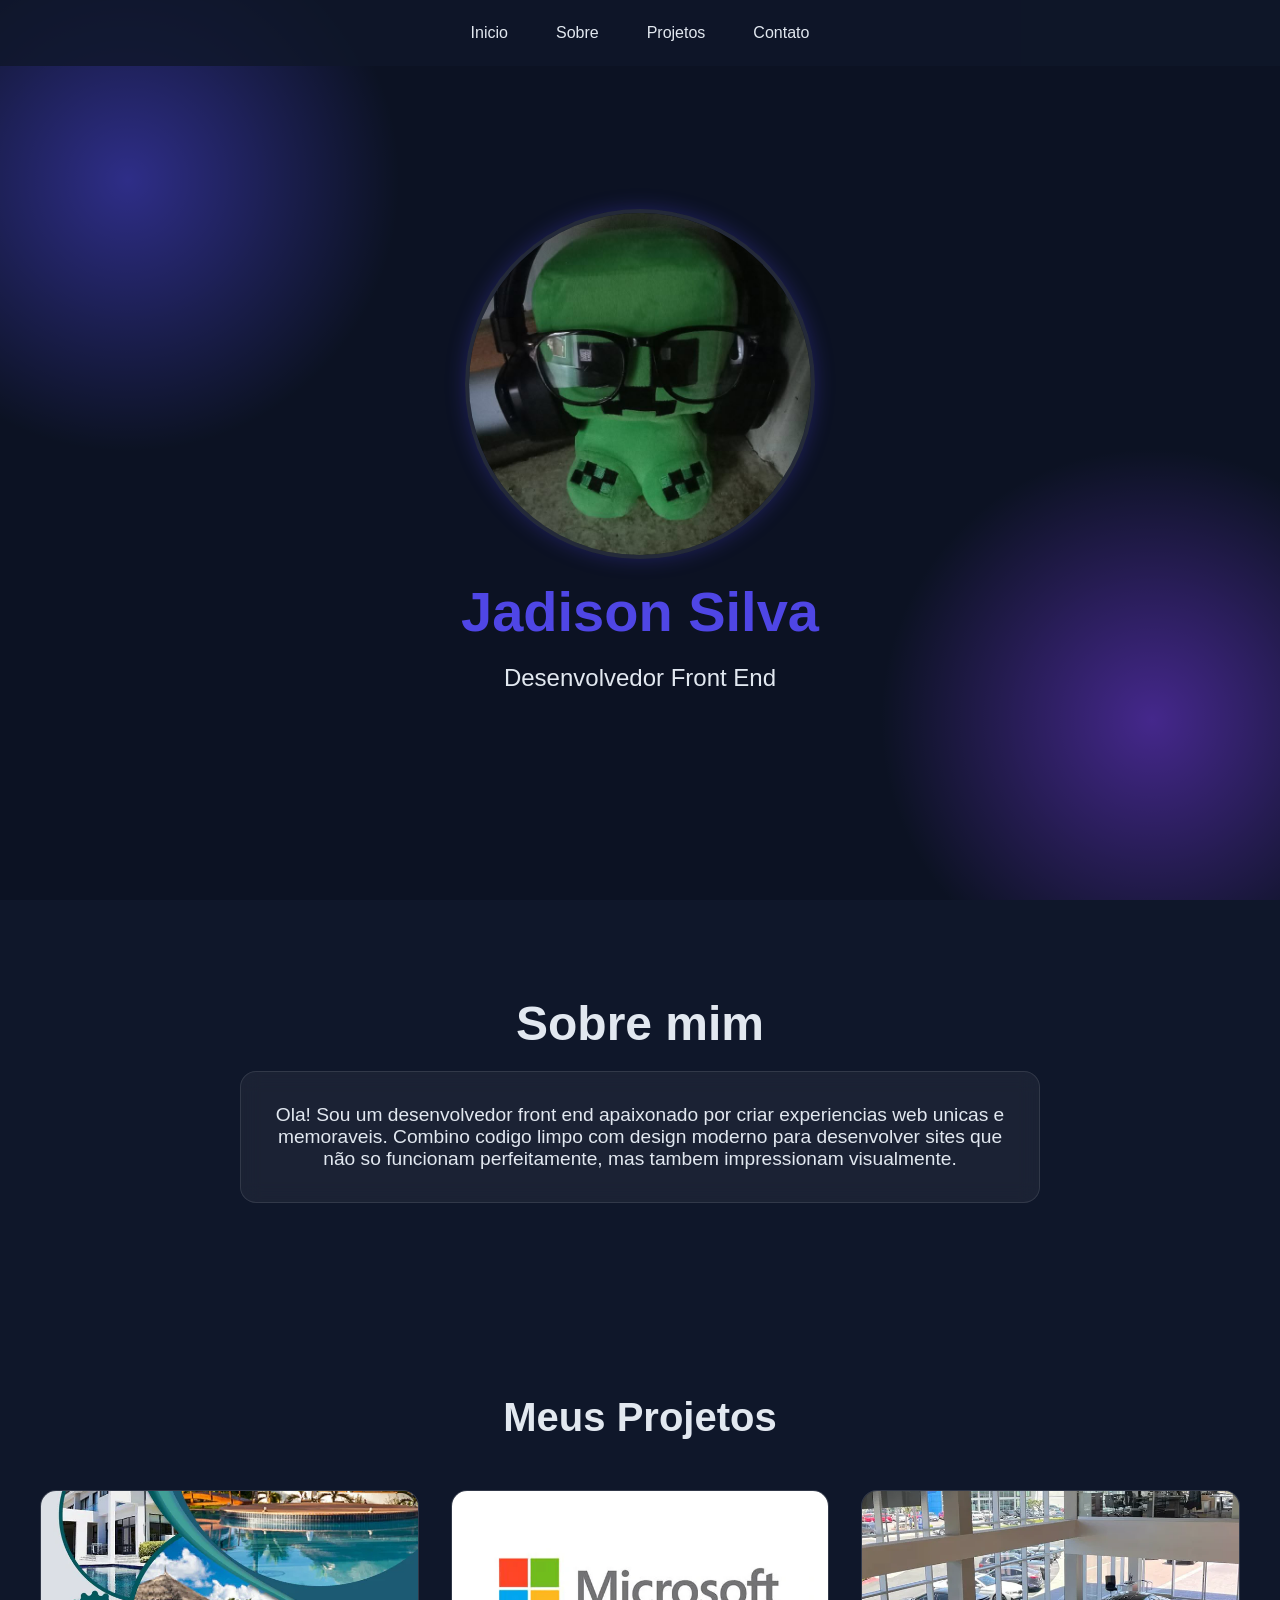
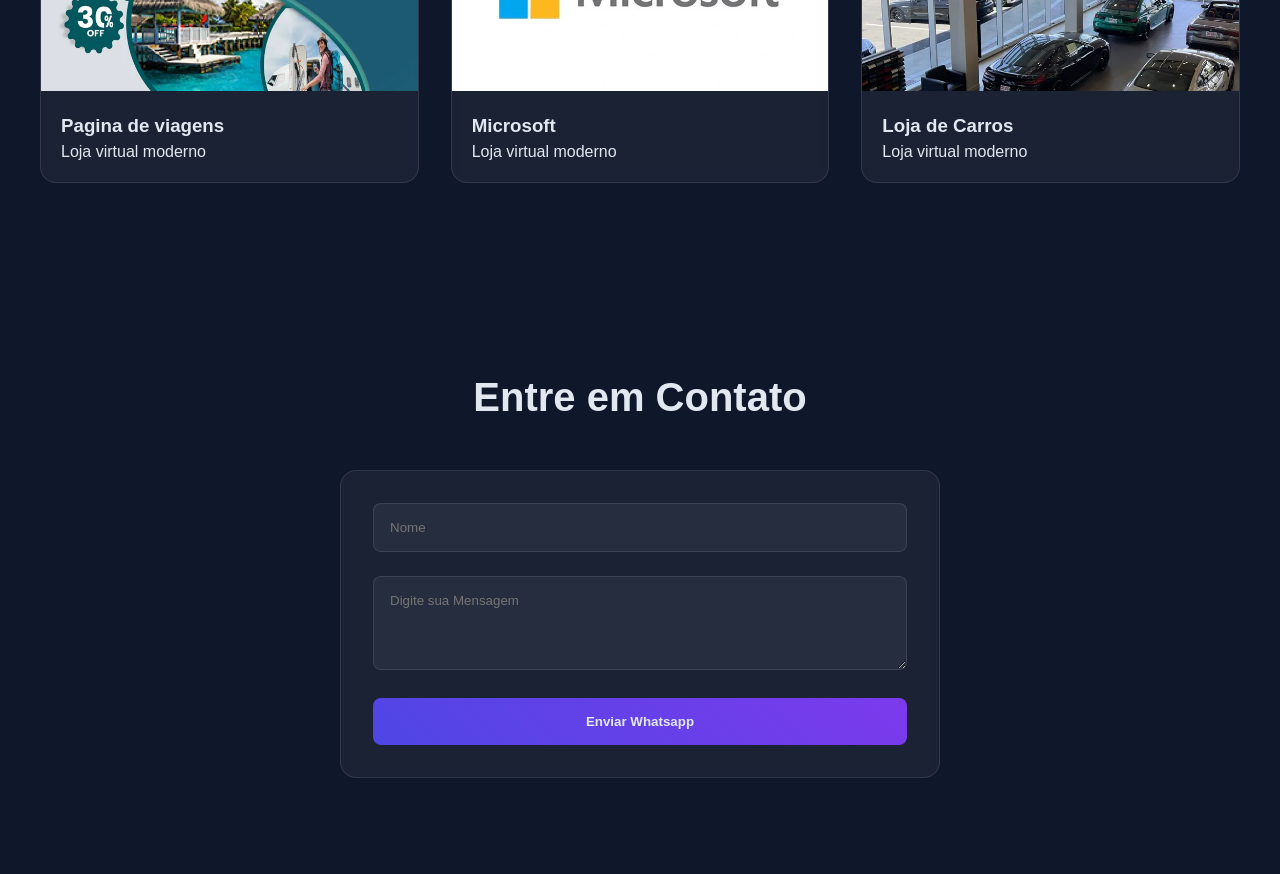
==== index.html @ 8b02565d "Add files via upload" ====
<!DOCTYPE html>
<html lang="pt-br">

<head>
    <meta charset="UTF-8">
    <meta name="viewport" content="width=device-width, initial-scale=1.0">
    <link rel="stylesheet" href="style.css">
    <title>Portfolio | Jadison</title>
</head>

<body>

    <div class="particulas"></div>

    <nav class="navegacao">
        <ul class="menu">
            <li>
                <a href="#inicio" class="menu-link">Inicio</a>
            </li>
            <li>
                <a href="#sobre" class="menu-link">Sobre</a>
            </li>
            <li>
                <a href="#projetos" class="menu-link">Projetos</a>
            </li>
            <li>
                <a href="#contatos" class="menu-link">Contato</a>
            </li>
        </ul>
    </nav>

    <main id="inicio" class="cabecalho">

        <img src="./img/creept.jpg" alt="Foto de Jadison Silva " class="foto-perfil">
        <h1>Jadison Silva</h1>
        <p class="cabecalho-sub-titulo">Desenvolvedor Front End</p>

    </main>

    <section id="sobre" class="sobre">
        <h2 class="sobre-titulo">Sobre mim</h2>
        <div class="sobre-caixa">
            <p class="sobre-paragrafo">
                Ola! Sou um desenvolvedor front end apaixonado por criar experiencias web unicas e memoraveis. Combino
                codigo limpo com design moderno para desenvolver sites que não so funcionam perfeitamente, mas tambem
                impressionam visualmente.
            </p>
        </div>
    </section>


    <section id="projetos" class="projetos">
        <h2 class="projetos-titulo">Meus Projetos</h2>
        <div class="projetos-caixa">

            <div class="projetos-card">
                <img src="./img/Flyers.webp" alt="Projeto 1" class="projetos-imagem">
                <div class="caixa-textos-projetos">
                    <h3 class="info-projetos">Pagina de viagens</h3>
                    <p class="paragrafo-projetos">Loja virtual moderno</p>
                </div>
            </div>

            <div class="projetos-card">
                <img src="./img/Microsoft.webp" alt="Projeto 1" class="projetos-imagem">
                <div class="caixa-textos-projetos">
                    <h3 class="info-projetos">Microsoft</h3>
                    <p class="paragrafo-projetos">Loja virtual moderno</p>
                </div>
            </div>

            <div class="projetos-card">
                <img src="./img/transferir.webp" alt="Projeto 1" class="projetos-imagem">
                <div class="caixa-textos-projetos">
                    <h3 class="info-projetos">Loja de Carros</h3>
                    <p class="paragrafo-projetos">Loja virtual moderno</p>
                </div>
            </div>

        </div>
    </section>



    <section id="contatos" class="contatos">
        <h2 class="contatos-titulo">Entre em Contato</h2>

        <form class="formulario-contato" id="formulario" onsubmit="enviarWhats(event)">
            <div class="grupo-form">
                <input placeholder="Nome" class="campo-form" id="nome">
            </div>

            <div class="grupo-form">
                <textarea class="campo-form" placeholder="Digite sua Mensagem" rows="4" id="mensagem"></textarea>
            </div>

            <button type="submit" class="botao-form"> Enviar Whatsapp</button>
        </form>
    </section>
    <script>

        function enviarWhats(event) {
        event.preventDefault()

            const nome = document.getElementById('nome').value;
            const mensagem = document.getElementById('mensagem').value;
            const telefone = '5589994418704'

            const texto = ` Olá! me chamo ${nome}, ${mensagem}`
            const msgFormatada = encodeURIComponent(texto)

            const url = `https://wa.me/${telefone}?text=${msgFormatada}`
          
         console.log(url)

            window.open(url, '_blank')
        }


    </script>
</body>

</html>
---- style.css ----
* {
    margin: 0;
    padding: 0;
    box-sizing: border-box;
    font-family: 'Segoe UI', Tahoma, Geneva, Verdana, sans-serif;


}

html {
    scroll-behavior: smooth;

}

:root {
    --primaria: #4f46e5;
    --secundaria: #7c3aed;
    --escuro: #0f172a;
    --maisEscuro: #0a0f1c;
    --claro: #e2e8f0;
    --vidro: rgba(255, 255, 255, 0.1);
}

body {
    background-color: var(--escuro);
    color: var(--claro);
}

.navegacao {
    position: fixed;
    top: 0;
    background: rgba(15, 23, 42, 0.8);
    width: 100%;
    z-index: 100;
    padding: 1.5rem;
}

.menu {
    display: flex;
    list-style: none;
    gap: 3rem;
    justify-content: center;

}

.menu-link {
    text-decoration: none;
    color: var(--claro);
    font-weight: 500;
    position: relative;
    padding: 0.5rem 0;
}

.menu-link::after {
    content: '';
    height: 2px;
    width: 0;
    position: absolute;
    bottom: 0;
    left: 0;
    background: linear-gradient(90deg, var(--primaria), var(--secundaria));
    transition: width 0.5s ease;
}

.menu-link:hover::after {
    width: 100%;
}

.cabecalho {
    min-height: 100vh;
    display: flex;
    justify-content: center;
    align-items: center;
    flex-direction: column;
}

.foto-perfil {
    width: 350px;
    height: 350px;
    box-shadow: 0 0 20px rgba(79, 70, 229, 0.3);
    border-radius: 50%;
    border: 4px solid var(--vidro);
    animation: flutuar 3s ease-in-out infinite;
}

h1 {
    font-size: 3.5rem;
    color: var(--primaria);
    font-weight: bold;
    margin: 20px;
}


.cabecalho-sub-titulo {
    font-size: 1.5rem;
    color: var(--claro);
}

.sobre {
    padding: 6rem 2rem;
}

.sobre-titulo {
    font-size: 3rem;
    color: var(--claro);
    text-align: center;
    margin-bottom: 20px;
}

.sobre-caixa {
    padding: 2rem;
    max-width: 800px;
    margin: 0 auto;
    border-radius: 16px;
    border: 1px solid var(--vidro);
    backdrop-filter: blur(10px);
    background: rgba(255, 255, 255, 0.05);
}

.sobre-paragrafo {
    text-align: center;
    font-size: 1.2rem;
}

.projetos {
    padding: 6rem 2rem;
}

.projetos-caixa {
    display: grid;
    grid-template-columns: repeat(auto-fit, minmax(300px, 1fr));
    gap: 2rem;
    max-width: 1200px;
    margin: 0 auto;
}

.projetos-card {
    background: rgba(255, 255, 255, 0.05);
    border-radius: 16px;
    backdrop-filter: blur(5px);
    border: 1px solid var(--vidro);
    overflow: hidden;
    transition: all 0.5s ease;
    cursor: pointer;
}

.projetos-titulo {
    text-align: center;
    font-size: 2.5rem;
    margin-bottom: 50px;
}

.projetos-card:hover {
    box-shadow: 0 10px 20px rgba(79, 70, 229, 0.2);
    transform: translateY(-10px) scale(1.03);
}

.projetos-imagem {
    height: 200px;
    width: 100%;
    object-fit: cover;
}

.caixa-textos-projetos {
    padding: 1.25rem;
}

.paragrafo-projetos {
    color: #e2e8f0;
    line-height: 1.25rem;
}

.info-projetos {

    margin-bottom: 5px;
}

.contatos {
 padding: 6rem 2rem;
}

.contatos-titulo {
text-align: center;
font-size: 2.5rem;
margin-bottom: 50px;
}

.formulario-contato {
max-width: 600px;
margin: 0 auto;
background: rgba(255, 255, 255, 0.05);
backdrop-filter: blur(5px);
padding: 2rem;
border: 1px solid var(--vidro);
border-radius: 16px;
}

.campo-form {
width: 100%;
padding: 1rem;
background: rgba(255, 255, 255, 0.05);
border-radius: 8px;
color: var(--claro);
border: 1px solid var(--vidro);
outline: none;
}

.campo-form:focus {
    border-color: var(--secundaria);
    box-shadow: 0 0 10px rgba(79, 70, 229, 0.3);
}

.grupo-form {
margin-bottom: 1.5rem;
}

.botao-form {
    color: var(--claro);
    background: linear-gradient(45deg, var(--primaria), var(--secundaria));
    padding: 1rem 2rem;
    border: none;
    border-radius: 8px;
    cursor: pointer;
    font-weight: bold;
    width: 100%;
    transition: all 0.5s ease;
}

.botao-form:hover {
    transform: translateY(-4px);
    box-shadow: 0 5px 15px rgba(79, 70, 229, 0.4);
}

.particulas {
    position: fixed;
    top: 0;
    left: 0;
    width: 100%;
    height: 100%;
    z-index: -1;
    opacity: 0.5;
    background: 
    radial-gradient(circle at 10% 20%, var(--primaria) 0%, transparent 20%),
    radial-gradient(circle at 90% 80%, var(--secundaria) 0%, transparent 20%),
    var(--maisEscuro);
}


@keyframes flutuar {
  0%, 100% {
    transform: translateY(0);
  }

  50% {
    transform: translateY(-20px);
  }
}
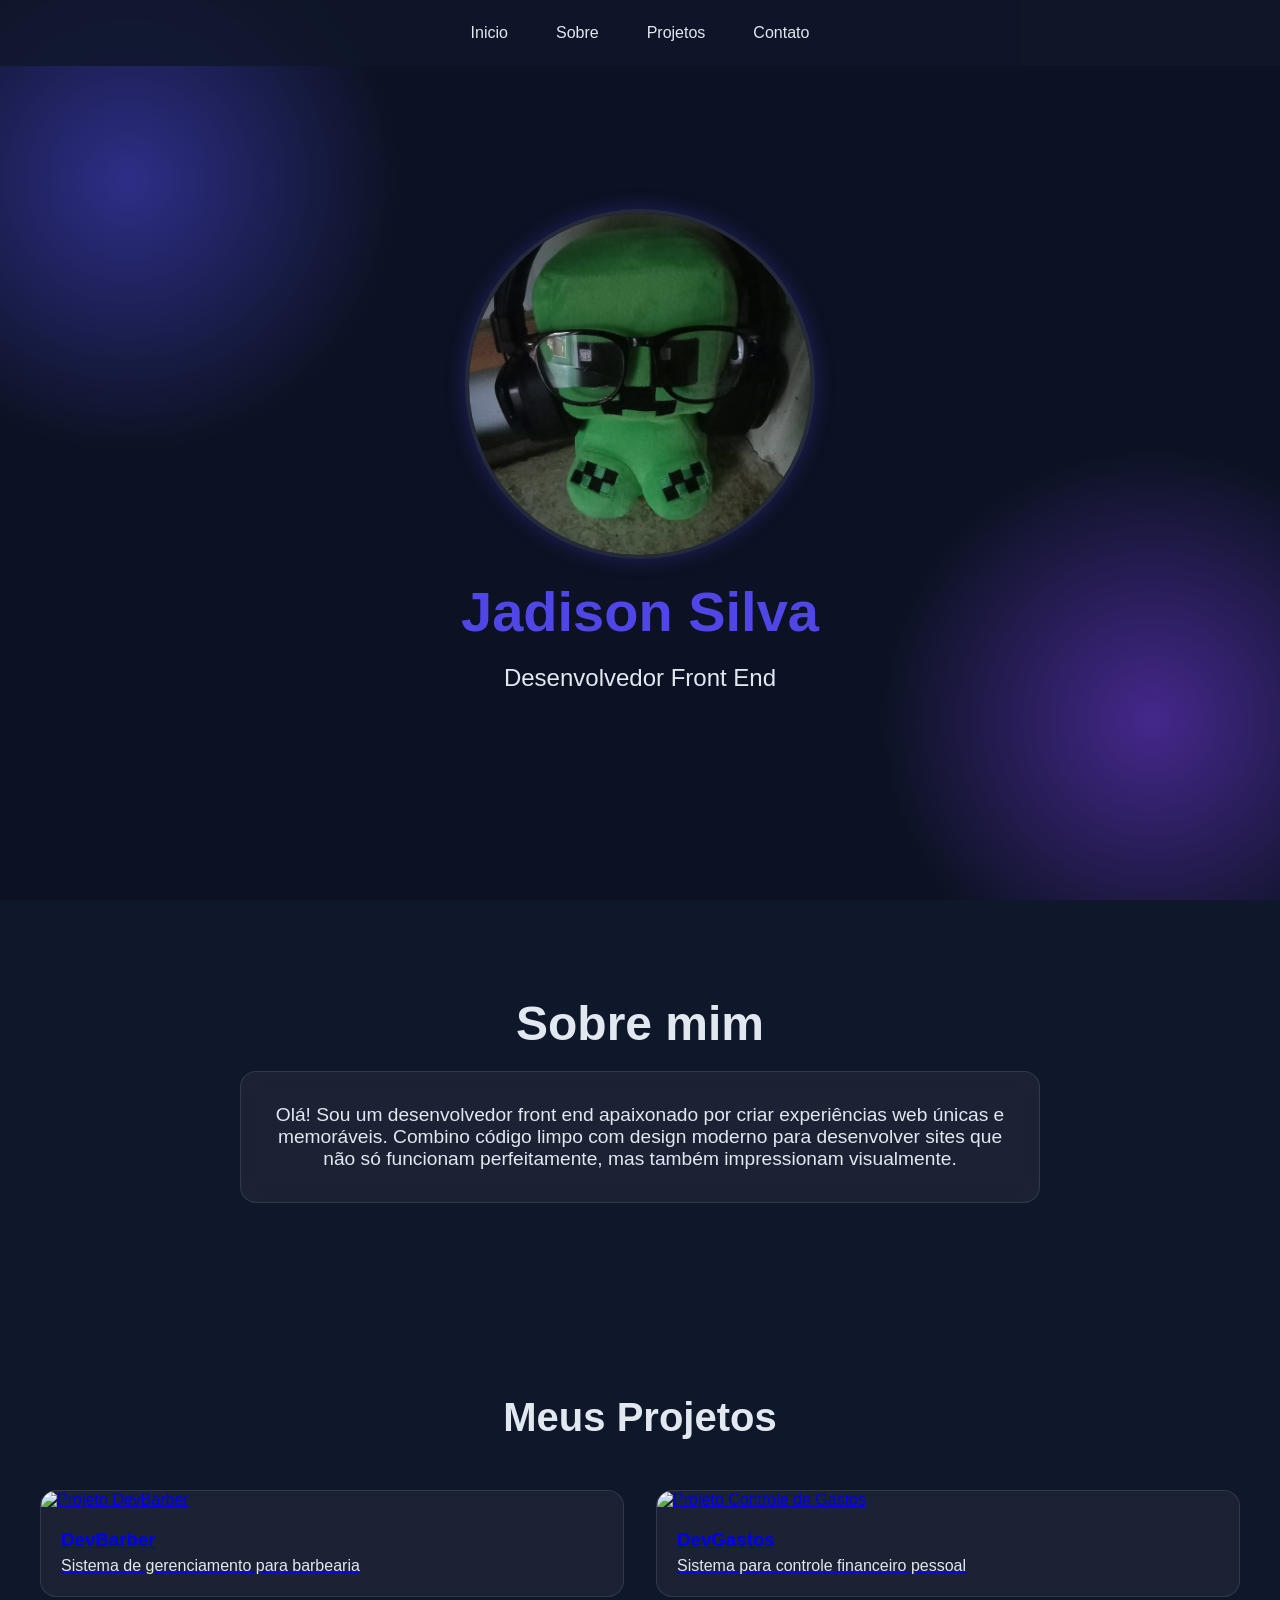
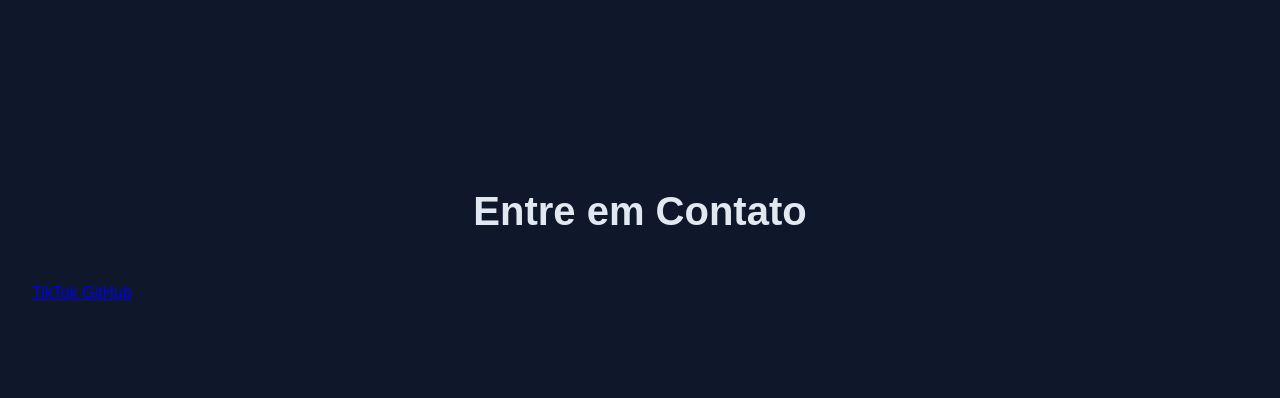
==== commit 126c95c8: "Update index.html" ====
--- a/index.html
+++ b/index.html
@@ -1,123 +1,129 @@
 <!DOCTYPE html>
 <html lang="pt-br">
-
 <head>
     <meta charset="UTF-8">
     <meta name="viewport" content="width=device-width, initial-scale=1.0">
     <link rel="stylesheet" href="style.css">
     <title>Portfolio | Jadison</title>
 </head>
-
 <body>
-
     <div class="particulas"></div>
-
     <nav class="navegacao">
         <ul class="menu">
             <li>
-                <a href="#inicio" class="menu-link">Inicio</a>
+                <a href="#inicio" class="menu-link">
+                    Inicio
+                </a>
             </li>
             <li>
-                <a href="#sobre" class="menu-link">Sobre</a>
+                <a href="#sobre" class="menu-link">
+                    Sobre
+                </a>
             </li>
             <li>
-                <a href="#projetos" class="menu-link">Projetos</a>
+                <a href="#projetos" class="menu-link">
+                    Projetos
+                </a>
             </li>
             <li>
-                <a href="#contatos" class="menu-link">Contato</a>
+                <a href="#contatos" class="menu-link">
+                    Contato
+                </a>
             </li>
         </ul>
     </nav>
-
     <main id="inicio" class="cabecalho">
-
-        <img src="./img/creept.jpg" alt="Foto de Jadison Silva " class="foto-perfil">
-        <h1>Jadison Silva</h1>
-        <p class="cabecalho-sub-titulo">Desenvolvedor Front End</p>
-
+        <img
+            src="./img/creept.jpg"
+            alt="Foto de Jadison Silva"
+            class="foto-perfil">
+        <h1>
+            Jadison Silva
+        </h1>
+        <p class="cabecalho-sub-titulo">
+            Desenvolvedor Front End
+        </p>
     </main>
 
     <section id="sobre" class="sobre">
-        <h2 class="sobre-titulo">Sobre mim</h2>
+        <h2 class="sobre-titulo">
+            Sobre mim
+        </h2>
         <div class="sobre-caixa">
             <p class="sobre-paragrafo">
-                Ola! Sou um desenvolvedor front end apaixonado por criar experiencias web unicas e memoraveis. Combino
-                codigo limpo com design moderno para desenvolver sites que não so funcionam perfeitamente, mas tambem
-                impressionam visualmente.
+                Olá! Sou um desenvolvedor front end apaixonado por criar
+                experiências web únicas e memoráveis. Combino código limpo
+                com design moderno para desenvolver sites que não só
+                funcionam perfeitamente, mas também impressionam visualmente.
             </p>
         </div>
     </section>
 
+    <section id="projetos" class="projetos">
+        <h2 class="projetos-titulo">
+            Meus Projetos
+        </h2>
+        <div class="projetos-caixa">
+            <a
+                href="./Projetos/DevBarber/login.html"
+                target="_blank"
+                class="projeto-link">
+                <div class="projetos-card">
+                    <img
+                        src="./img/Logotipo DevBarber_ Emblema Neon Roxo.png"
+                        alt="Projeto DevBarber"
+                        class="projetos-imagem">
+                    <div class="caixa-textos-projetos">
+                        <h3 class="info-projetos">
+                            DevBarber
+                        </h3>
+                        <p class="paragrafo-projetos">
+                            Sistema de gerenciamento para barbearia
+                        </p>
+                    </div>
+                </div>
+            </a>
 
-    <section id="projetos" class="projetos">
-        <h2 class="projetos-titulo">Meus Projetos</h2>
-        <div class="projetos-caixa">
+            <a
+                href="./Projetos/DevGastos/index.html"
+                target="_blank"
+                class="projeto-link">
+                <div class="projetos-card">
+                    <img
+                        src="./img/Controle de Gastos Fintech.png"
+                        alt="Projeto Controle de Gastos"
+                        class="projetos-imagem">
 
-            <div class="projetos-card">
-                <img src="./img/Flyers.webp" alt="Projeto 1" class="projetos-imagem">
-                <div class="caixa-textos-projetos">
-                    <h3 class="info-projetos">Pagina de viagens</h3>
-                    <p class="paragrafo-projetos">Loja virtual moderno</p>
+                    <div class="caixa-textos-projetos">
+                        <h3 class="info-projetos">
+                            DevGastos
+                        </h3>
+                        <p class="paragrafo-projetos">
+                            Sistema para controle financeiro pessoal
+                        </p>
+                    </div>
                 </div>
-            </div>
-
-            <div class="projetos-card">
-                <img src="./img/Microsoft.webp" alt="Projeto 1" class="projetos-imagem">
-                <div class="caixa-textos-projetos">
-                    <h3 class="info-projetos">Microsoft</h3>
-                    <p class="paragrafo-projetos">Loja virtual moderno</p>
-                </div>
-            </div>
-
-            <div class="projetos-card">
-                <img src="./img/transferir.webp" alt="Projeto 1" class="projetos-imagem">
-                <div class="caixa-textos-projetos">
-                    <h3 class="info-projetos">Loja de Carros</h3>
-                    <p class="paragrafo-projetos">Loja virtual moderno</p>
-                </div>
-            </div>
-
+            </a>
         </div>
     </section>
 
+    <section id="contatos" class="contatos">
+        <h2 class="contatos-titulo">
+            Entre em Contato
+        </h2>
 
-
-    <section id="contatos" class="contatos">
-        <h2 class="contatos-titulo">Entre em Contato</h2>
-
-        <form class="formulario-contato" id="formulario" onsubmit="enviarWhats(event)">
-            <div class="grupo-form">
-                <input placeholder="Nome" class="campo-form" id="nome">
-            </div>
-
-            <div class="grupo-form">
-                <textarea class="campo-form" placeholder="Digite sua Mensagem" rows="4" id="mensagem"></textarea>
-            </div>
-
-            <button type="submit" class="botao-form"> Enviar Whatsapp</button>
-        </form>
+        <div class="redes">
+            <a
+                href="https://www.tiktok.com/@silvrs.dev7"
+                target="_blank">
+                TikTok
+            </a>
+            <a
+                href="https://github.com/jadsonxyz7"
+                target="_blank">
+                GitHub
+            </a>
+        </div>
     </section>
-    <script>
-
-        function enviarWhats(event) {
-        event.preventDefault()
-
-            const nome = document.getElementById('nome').value;
-            const mensagem = document.getElementById('mensagem').value;
-            const telefone = '5589994418704'
-
-            const texto = ` Olá! me chamo ${nome}, ${mensagem}`
-            const msgFormatada = encodeURIComponent(texto)
-
-            const url = `https://wa.me/${telefone}?text=${msgFormatada}`
-          
-         console.log(url)
-
-            window.open(url, '_blank')
-        }
-
-
-    </script>
 </body>
-
-</html>+</html>
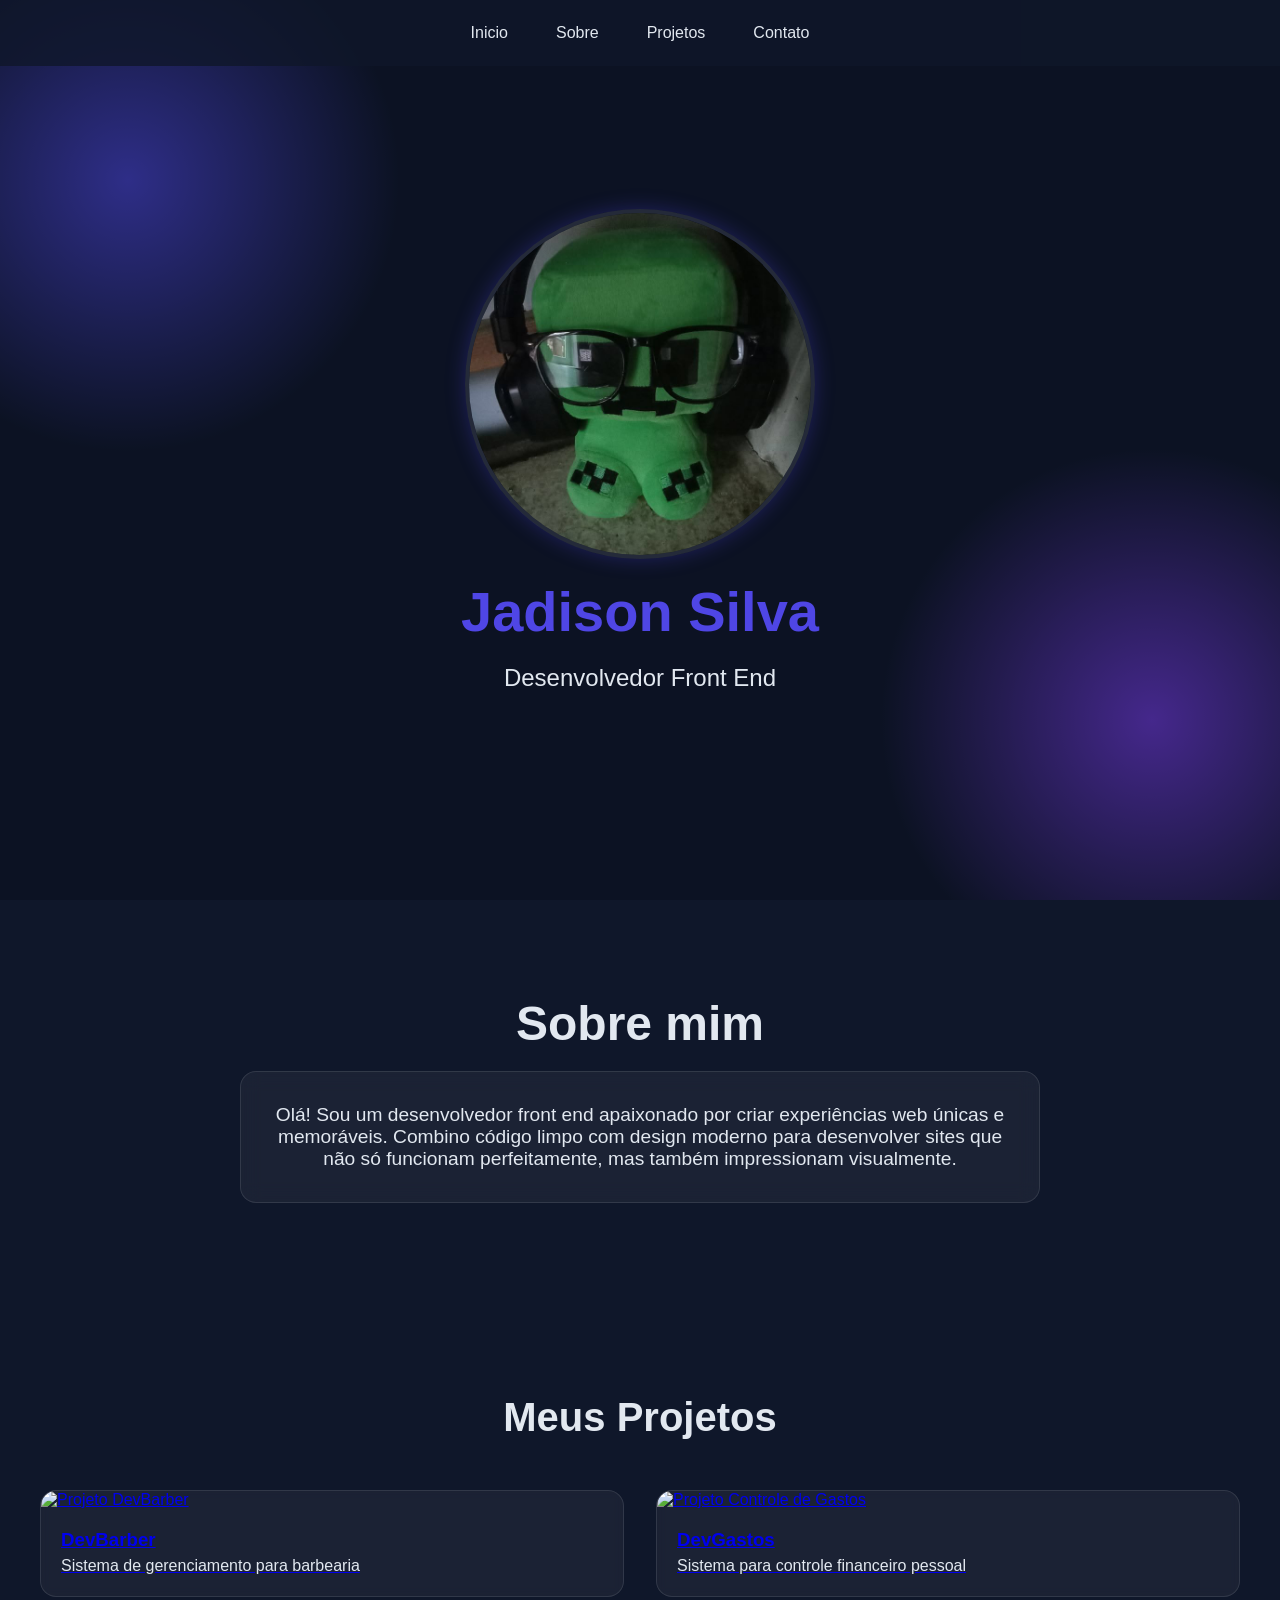
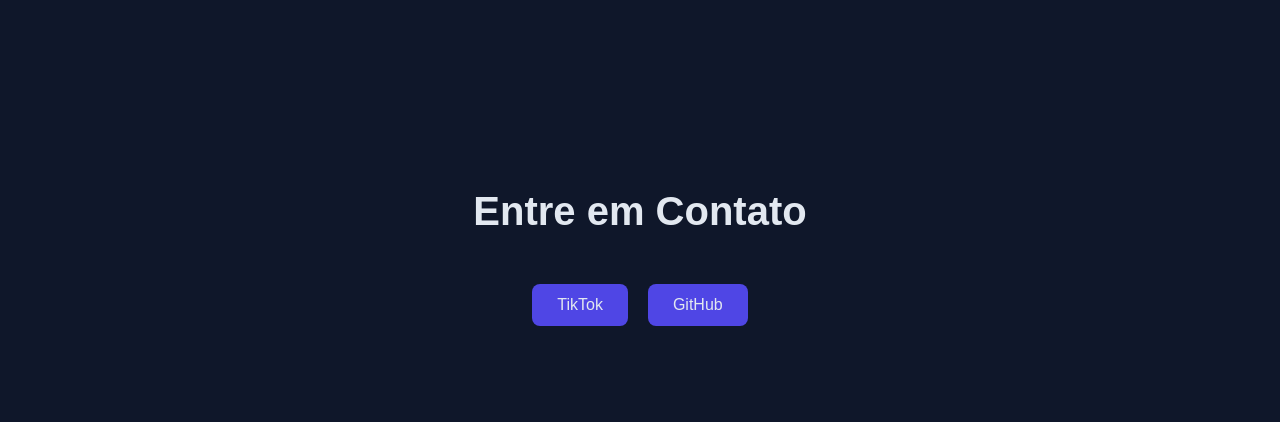
==== commit e28527ae: "Update index.html" ====
--- a/index.html
+++ b/index.html
@@ -65,7 +65,7 @@
         </h2>
         <div class="projetos-caixa">
             <a
-                href="./Projetos/DevBarber/login.html"
+                href="./DevBarber/login.html""
                 target="_blank"
                 class="projeto-link">
                 <div class="projetos-card">
@@ -85,7 +85,7 @@
             </a>
 
             <a
-                href="./Projetos/DevGastos/index.html"
+                href="./DevGastos/index.html"
                 target="_blank"
                 class="projeto-link">
                 <div class="projetos-card">
--- a/style.css
+++ b/style.css
@@ -244,6 +244,25 @@
     radial-gradient(circle at 90% 80%, var(--secundaria) 0%, transparent 20%),
     var(--maisEscuro);
 }
+.redes {
+    display: flex;
+    justify-content: center;
+    gap: 20px;
+}
+
+.redes a {
+    text-decoration: none;
+    color: var(--claro);
+    background-color: var(--primaria);
+    padding: 12px 25px;
+    border-radius: 8px;
+    transition: 0.3s;
+}
+
+.redes a:hover {
+    background-color: var(--secundaria);
+    transform: translateY(-3px);
+}
 
 
 @keyframes flutuar {
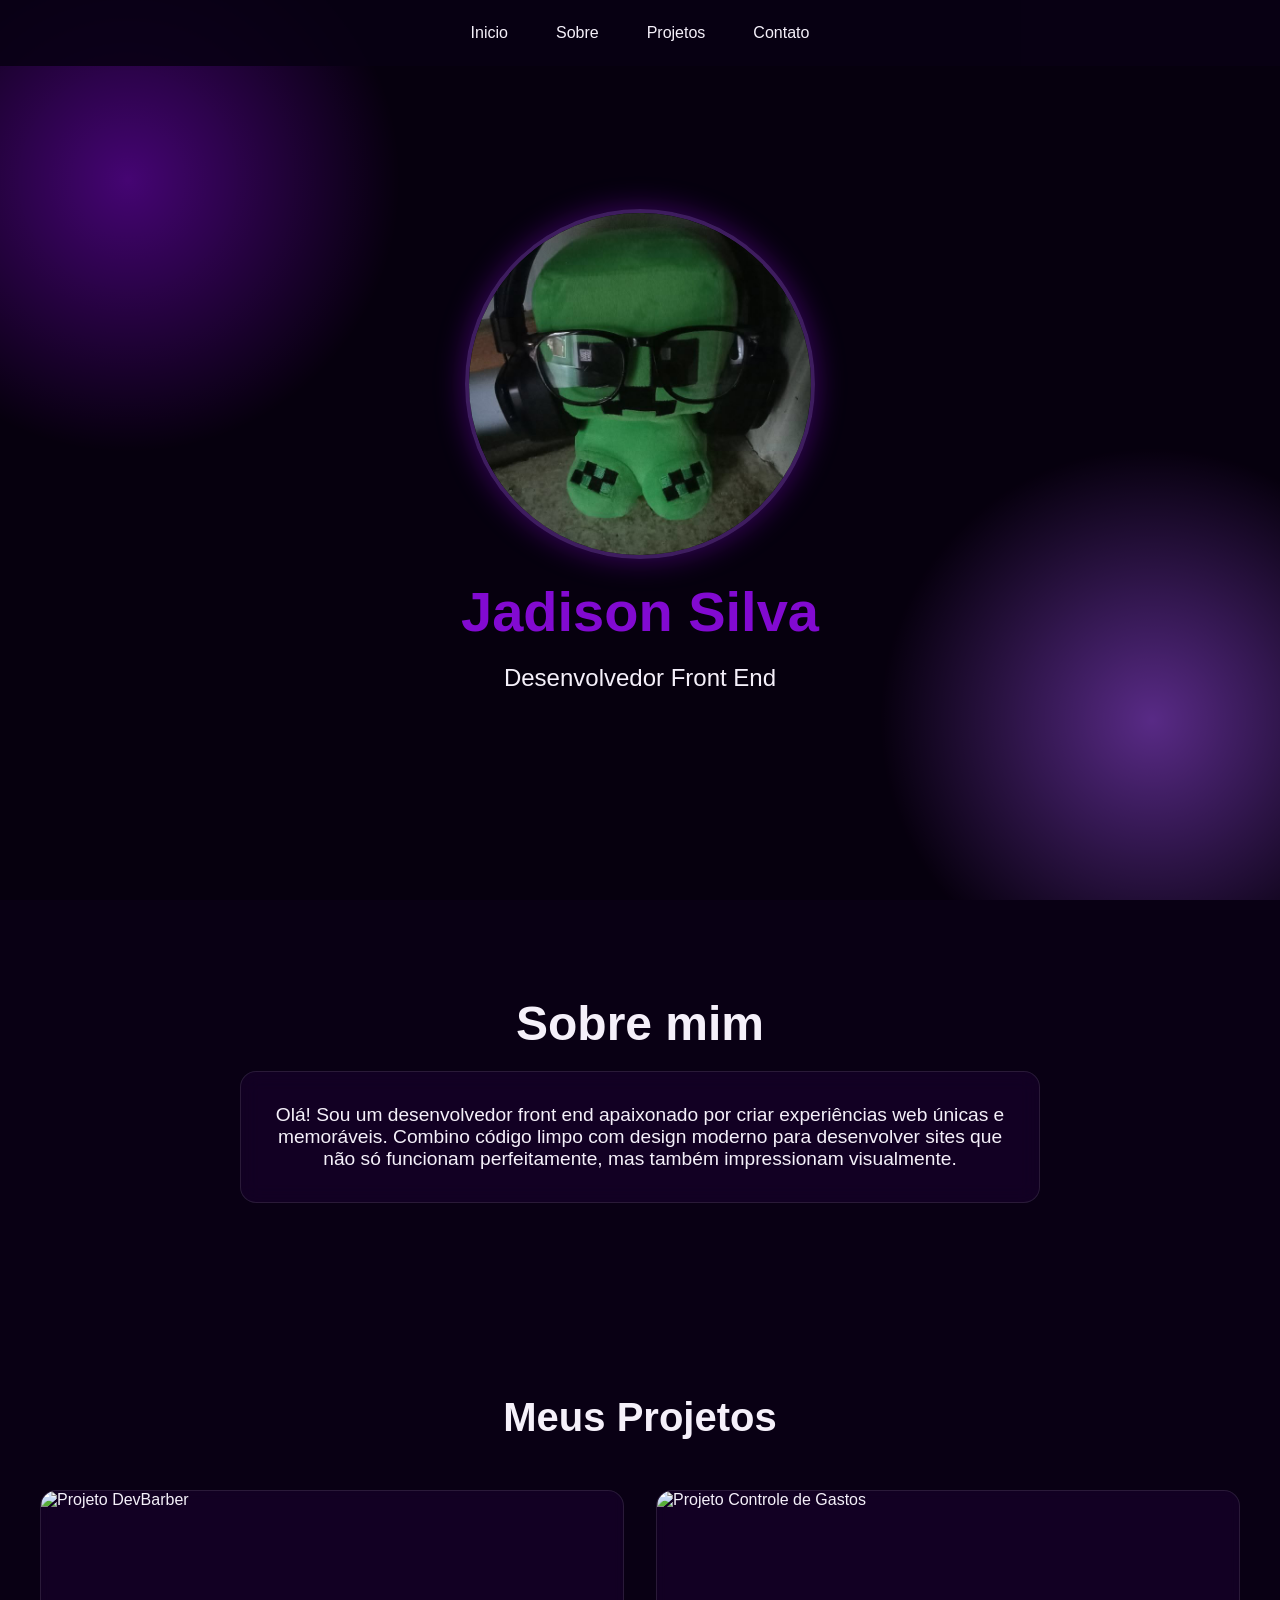
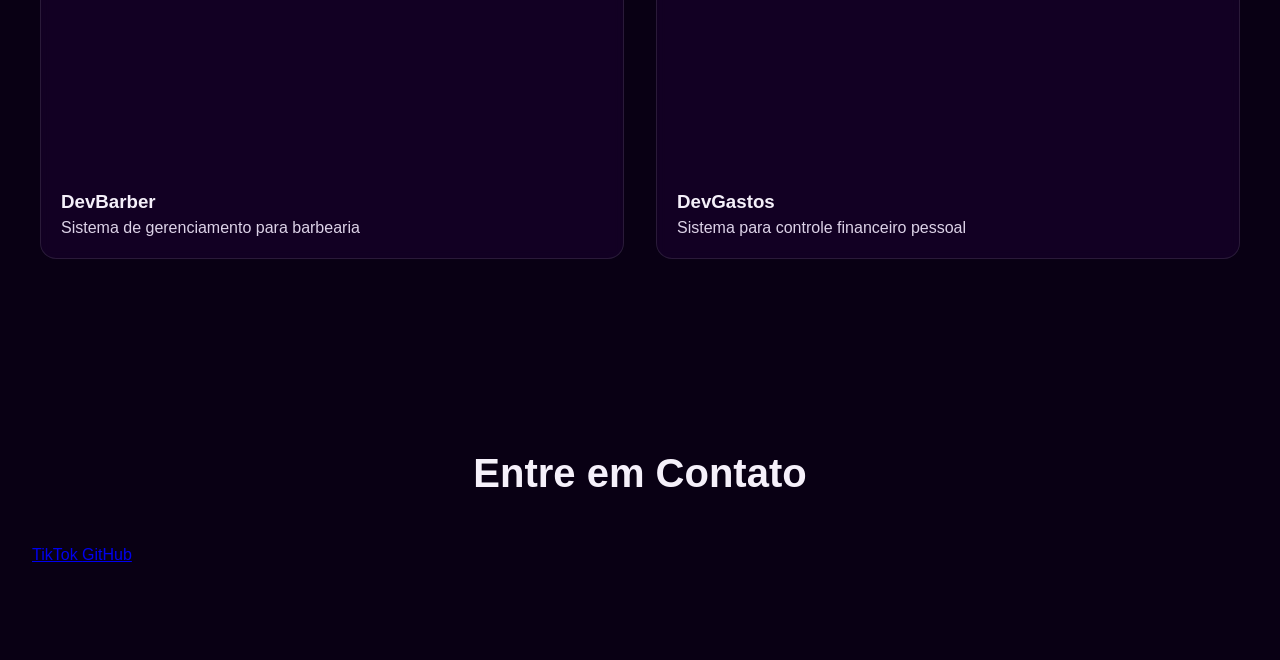
==== commit 81daac76: "Update index.html" ====
--- a/index.html
+++ b/index.html
@@ -65,7 +65,7 @@
         </h2>
         <div class="projetos-caixa">
             <a
-                href="./DevBarber/login.html""
+                href="./DevBarber/login.html"
                 target="_blank"
                 class="projeto-link">
                 <div class="projetos-card">
--- a/style.css
+++ b/style.css
@@ -3,22 +3,19 @@
     padding: 0;
     box-sizing: border-box;
     font-family: 'Segoe UI', Tahoma, Geneva, Verdana, sans-serif;
-
-
 }
 
 html {
     scroll-behavior: smooth;
-
 }
 
 :root {
-    --primaria: #4f46e5;
-    --secundaria: #7c3aed;
-    --escuro: #0f172a;
-    --maisEscuro: #0a0f1c;
-    --claro: #e2e8f0;
-    --vidro: rgba(255, 255, 255, 0.1);
+    --primaria: #820ad1;
+    --secundaria: #a855f7;
+    --escuro: #090014;
+    --maisEscuro: #050008;
+    --claro: #f5f0fa;
+    --vidro: rgba(255, 255, 255, 0.10);
 }
 
 body {
@@ -29,7 +26,7 @@
 .navegacao {
     position: fixed;
     top: 0;
-    background: rgba(15, 23, 42, 0.8);
+    background: rgba(9, 0, 20, 0.88);
     width: 100%;
     z-index: 100;
     padding: 1.5rem;
@@ -40,7 +37,6 @@
     list-style: none;
     gap: 3rem;
     justify-content: center;
-
 }
 
 .menu-link {
@@ -77,9 +73,9 @@
 .foto-perfil {
     width: 350px;
     height: 350px;
-    box-shadow: 0 0 20px rgba(79, 70, 229, 0.3);
+    box-shadow: 0 0 30px rgba(130, 10, 209, 0.45);
     border-radius: 50%;
-    border: 4px solid var(--vidro);
+    border: 4px solid rgba(168, 85, 247, 0.35);
     animation: flutuar 3s ease-in-out infinite;
 }
 
@@ -90,7 +86,6 @@
     margin: 20px;
 }
 
-
 .cabecalho-sub-titulo {
     font-size: 1.5rem;
     color: var(--claro);
@@ -114,7 +109,7 @@
     border-radius: 16px;
     border: 1px solid var(--vidro);
     backdrop-filter: blur(10px);
-    background: rgba(255, 255, 255, 0.05);
+    background: rgba(130, 10, 209, 0.08);
 }
 
 .sobre-paragrafo {
@@ -124,6 +119,12 @@
 
 .projetos {
     padding: 6rem 2rem;
+}
+
+.projetos-titulo {
+    text-align: center;
+    font-size: 2.5rem;
+    margin-bottom: 50px;
 }
 
 .projetos-caixa {
@@ -134,8 +135,14 @@
     margin: 0 auto;
 }
 
+.projeto-link {
+    text-decoration: none;
+    color: inherit;
+    display: block;
+}
+
 .projetos-card {
-    background: rgba(255, 255, 255, 0.05);
+    background: rgba(130, 10, 209, 0.08);
     border-radius: 16px;
     backdrop-filter: blur(5px);
     border: 1px solid var(--vidro);
@@ -144,79 +151,79 @@
     cursor: pointer;
 }
 
-.projetos-titulo {
+.projetos-card:hover {
+    box-shadow: 0 10px 30px rgba(130, 10, 209, 0.35);
+    transform: translateY(-10px) scale(1.03);
+}
+
+.projetos-imagem {
+    height: 280px;
+    width: 100%;
+    object-fit: contain;
+    object-position: center;
+    display: block;
+}
+
+.caixa-textos-projetos {
+    padding: 1.25rem;
+}
+
+.paragrafo-projetos {
+    color: #ddd2e8;
+    line-height: 1.25rem;
+}
+
+.info-projetos {
+    color: var(--claro);
+    margin-bottom: 5px;
+}
+
+.contatos {
+    padding: 6rem 2rem;
+}
+
+.contatos-titulo {
     text-align: center;
     font-size: 2.5rem;
     margin-bottom: 50px;
 }
 
-.projetos-card:hover {
-    box-shadow: 0 10px 20px rgba(79, 70, 229, 0.2);
-    transform: translateY(-10px) scale(1.03);
-}
-
-.projetos-imagem {
-    height: 200px;
-    width: 100%;
-    object-fit: cover;
-}
-
-.caixa-textos-projetos {
-    padding: 1.25rem;
-}
-
-.paragrafo-projetos {
-    color: #e2e8f0;
-    line-height: 1.25rem;
-}
-
-.info-projetos {
-
-    margin-bottom: 5px;
-}
-
-.contatos {
- padding: 6rem 2rem;
-}
-
-.contatos-titulo {
-text-align: center;
-font-size: 2.5rem;
-margin-bottom: 50px;
-}
-
 .formulario-contato {
-max-width: 600px;
-margin: 0 auto;
-background: rgba(255, 255, 255, 0.05);
-backdrop-filter: blur(5px);
-padding: 2rem;
-border: 1px solid var(--vidro);
-border-radius: 16px;
+    max-width: 600px;
+    margin: 0 auto;
+    background: rgba(130, 10, 209, 0.08);
+    backdrop-filter: blur(5px);
+    padding: 2rem;
+    border: 1px solid var(--vidro);
+    border-radius: 16px;
 }
 
 .campo-form {
-width: 100%;
-padding: 1rem;
-background: rgba(255, 255, 255, 0.05);
-border-radius: 8px;
-color: var(--claro);
-border: 1px solid var(--vidro);
-outline: none;
+    width: 100%;
+    padding: 1rem;
+    background: rgba(255, 255, 255, 0.06);
+    border-radius: 8px;
+    color: var(--claro);
+    border: 1px solid var(--vidro);
+    outline: none;
+}
+
+.campo-form::placeholder {
+    color: #c8bad3;
 }
 
 .campo-form:focus {
     border-color: var(--secundaria);
-    box-shadow: 0 0 10px rgba(79, 70, 229, 0.3);
+    box-shadow: 0 0 12px rgba(168, 85, 247, 0.35);
 }
 
 .grupo-form {
-margin-bottom: 1.5rem;
+    margin-bottom: 1.5rem;
 }
 
 .botao-form {
-    color: var(--claro);
-    background: linear-gradient(45deg, var(--primaria), var(--secundaria));
+    color: #ffffff;
+    background: linear-gradient(45deg, #820ad1, #a855f7);
     padding: 1rem 2rem;
     border: none;
     border-radius: 8px;
@@ -228,7 +235,7 @@
 
 .botao-form:hover {
     transform: translateY(-4px);
-    box-shadow: 0 5px 15px rgba(79, 70, 229, 0.4);
+    box-shadow: 0 5px 20px rgba(130, 10, 209, 0.45);
 }
 
 .particulas {
@@ -239,38 +246,20 @@
     height: 100%;
     z-index: -1;
     opacity: 0.5;
-    background: 
-    radial-gradient(circle at 10% 20%, var(--primaria) 0%, transparent 20%),
-    radial-gradient(circle at 90% 80%, var(--secundaria) 0%, transparent 20%),
-    var(--maisEscuro);
-}
-.redes {
-    display: flex;
-    justify-content: center;
-    gap: 20px;
-}
-
-.redes a {
-    text-decoration: none;
-    color: var(--claro);
-    background-color: var(--primaria);
-    padding: 12px 25px;
-    border-radius: 8px;
-    transition: 0.3s;
-}
-
-.redes a:hover {
-    background-color: var(--secundaria);
-    transform: translateY(-3px);
-}
-
+    background:
+        radial-gradient(circle at 10% 20%, var(--primaria) 0%, transparent 20%),
+        radial-gradient(circle at 90% 80%, var(--secundaria) 0%, transparent 20%),
+        var(--maisEscuro);
+}
 
 @keyframes flutuar {
-  0%, 100% {
-    transform: translateY(0);
-  }
-
-  50% {
-    transform: translateY(-20px);
-  }
-}
+
+    0%, 100% {
+        transform: translateY(0);
+    }
+
+    50% {
+        transform: translateY(-20px);
+    }
+
+}
